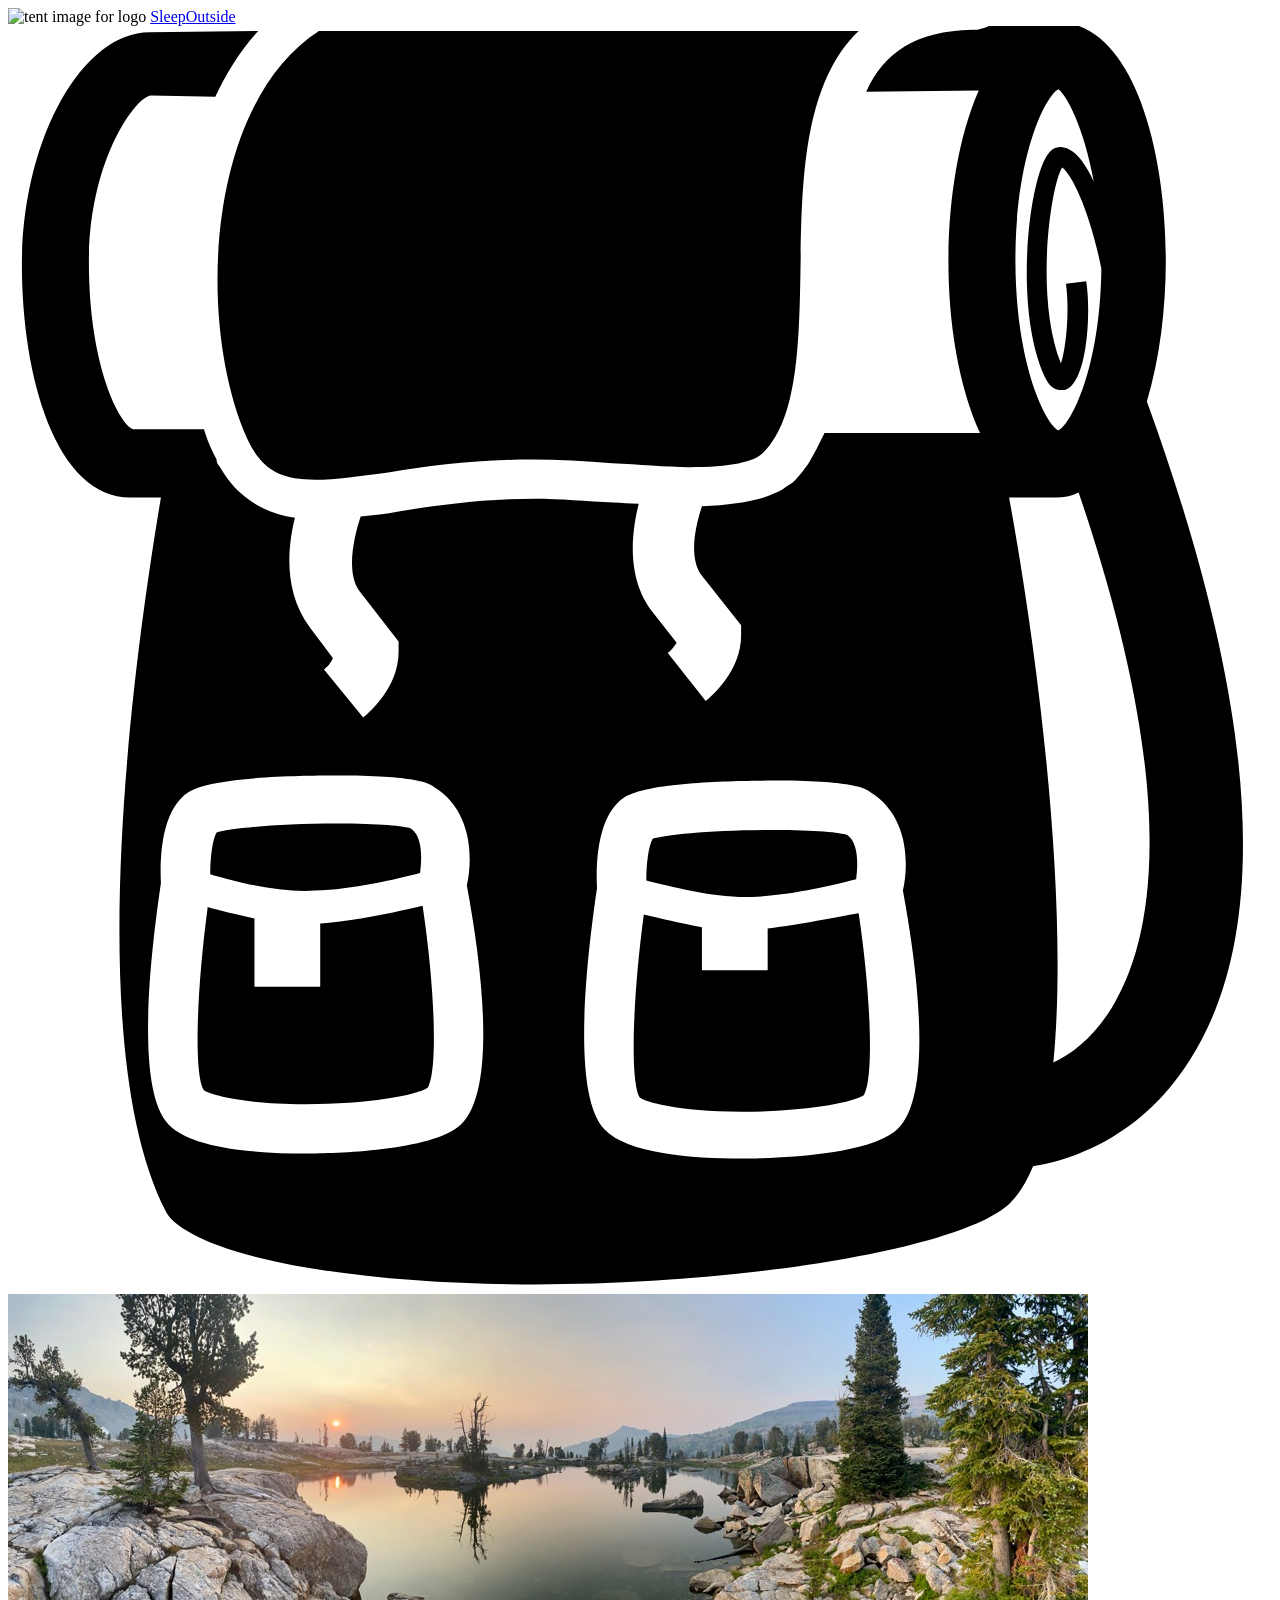
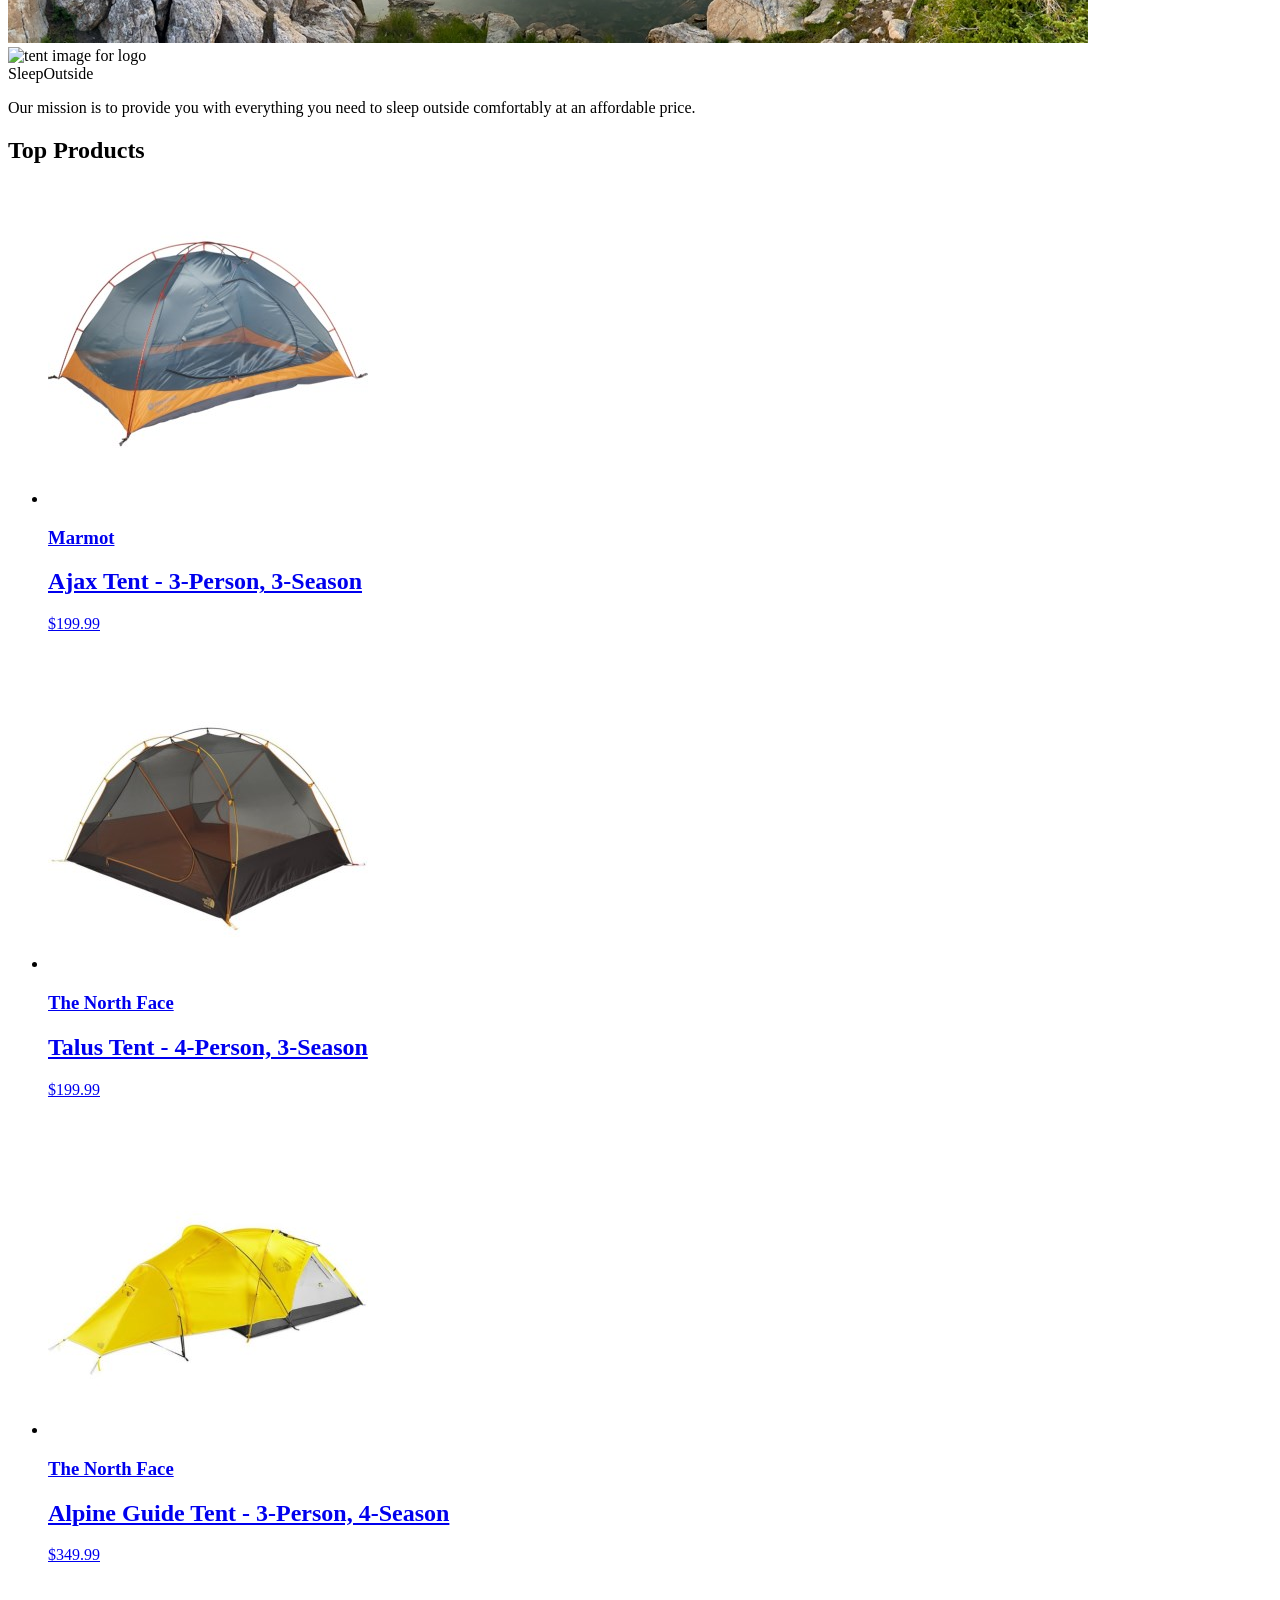
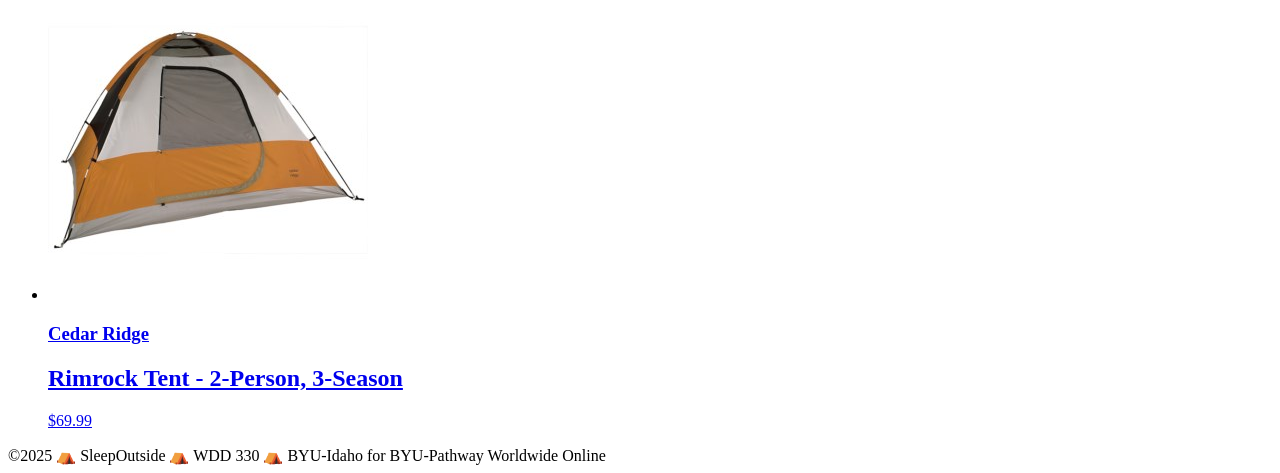
==== src/index.html @ 6423db27 "Initial commit" ====
<!doctype html>
<html lang="en">
  <head>
    <meta charset="UTF-8" />
    <meta name="viewport" content="width=device-width, initial-scale=1.0" />
    <title>Sleep Outside | Home</title>
    <link rel="stylesheet" href="/css/style.css" />
  </head>

  <body>
    <header class="divider">
      <div class="logo">
        <img src="/images/noun_Tent_2517.svg" alt="tent image for logo" />
        <a href="index.html"> Sleep<span class="highlight">Outside</span></a>
      </div>
      <div class="cart">
        <a href="cart/index.html">
          <svg xmlns="http://www.w3.org/2000/svg" viewBox="0 0 100 100">
            <path
              d="M18.9 32.6c1.1 2.4 2.5 3.3 5.4 3.3 1.6 0 3.6-0.3 5.9-0.6 3.2-0.5 6.9-1 11.2-1 2.1 0 4.3 0.1 6.4 0.3 2.1 0.1 4.2 0.3 6.1 0.3 3.2 0 5.2-0.4 5.9-1.2 2.7-2.7 2.8-8.8 2.9-14.6 0.1-6.7 0.2-14.5 4.6-18.7 -0.5 0-1 0-1.6 0 -14.2 0-37.5 0-41.1 0C15.6 6.2 14.9 23.6 18.9 32.6z"
            />
            <path
              d="M90.1 29.7c1-3.3 1.5-7.3 1.5-11.2 0-9-2.7-18.8-8.6-18.8 -0.1 0-0.2 0-0.3 0L77.8-0.1c-0.3 0.2-0.8 0.3-1.1 0.4 0 0 0 0 0 0 -0.2 0-0.3 0-0.4 0 -4.5 0.1-7 1.8-8.4 4.9l8.9-0.1c-1.6 3.6-2.4 8.7-2.4 13.5 0 4.9 0.8 9.9 2.5 13.6l-12.3 0c-0.2 0.4-0.4 0.8-0.6 1.2 -0.2 0.4-0.4 0.7-0.6 1.1 -0.1 0.1-0.1 0.2-0.2 0.3 -0.3 0.4-0.5 0.7-0.9 1.1 0 0 0 0 0 0 0 0-0.1 0.1-0.1 0.1 -0.1 0.1-0.2 0.2-0.4 0.3 -0.2 0.1-0.4 0.3-0.6 0.4 0 0 0 0 0 0 -0.4 0.2-0.9 0.4-1.4 0.6 -1.3 0.4-2.9 0.6-4.9 0.7 -0.5 1.5-1.1 4.1 0 5.5l3.1 3.9 0 0.8c0 2.8-2.3 4.8-2.8 5.2l-3-3.8c0.3-0.2 0.5-0.5 0.7-0.8l-1.8-2.3c-2.2-2.7-1.8-6.3-1.2-8.7 -0.7 0-1.4-0.1-2-0.1 -2.1-0.1-4.3-0.3-6.2-0.3 -4.1 0-7.7 0.5-10.8 1 -1 0.2-2 0.3-3 0.4 -0.5 1.5-1.2 4.4-0.1 5.9l3.1 4 0 0.8c0 2.8-2.3 4.8-2.8 5.2l-3.1-3.8c0.3-0.2 0.6-0.6 0.7-0.9l-1.8-2.4c-2.1-2.8-1.8-6.3-1.2-8.7 -1.6-0.2-2.9-0.8-4-1.7h0c-0.8-0.6-1.4-1.4-2-2.4 -0.1-0.1-0.2-0.3-0.2-0.5 -0.1-0.2-0.2-0.4-0.3-0.6 -0.3-0.6-0.5-1.2-0.7-1.8l-5.6 0c-1-0.3-3.5-4.8-3.5-13.2 0-8.1 3.7-13.1 4.9-13.2L16.4 5.6c0.9-1.9 2-3.7 3.4-5.2L11.2 0.5c-5.4 0-10.1 8.6-10.1 18.4 0 8.9 2.7 18.4 8.6 18.4h2.4c-1.8 10.7-6.6 43 0.4 56.5 0.7 1.4 4.3 3.4 12.2 4.6 20.2 3.1 49.8-0.5 54.6-5.3 0.7-0.7 1.3-1.7 1.8-2.9 2-0.3 8.2-1.7 12.4-8.4C100.1 71.5 98.9 53.9 90.1 29.7zM35.6 87.1c-2.6 2-10.5 2.1-12.1 2.1 0 0 0 0 0 0 -3.9 0-9-0.4-10.8-2.3 -2.6-2.7-1.5-13-0.6-19.1 -0.1-1.9 0-5.8 2.2-7.2 1.9-1.2 8.7-1.3 11.6-1.3 6.4 0 7.4 0.6 7.8 0.9 3 1.8 3.1 5.6 2.6 7.8C37.7 75.5 38.6 84.8 35.6 87.1zM70.1 87.5c-2.6 2-10.5 2.1-12.1 2.1 0 0 0 0 0 0 -3.9 0-9-0.4-10.8-2.3 -2.6-2.7-1.5-13-0.6-19.1 -0.1-1.9 0-5.8 2.2-7.2 1.9-1.2 8.7-1.3 11.6-1.3 6.4 0 7.4 0.6 7.8 0.9 3 1.8 3.1 5.6 2.6 7.8C72.2 76 73.1 85.3 70.1 87.5zM85.9 12.3c-0.6-1.3-1.3-2.2-1.9-2.5 -0.5-0.3-1-0.3-1.4 0 -1.7 1.1-3.2 12.2-0.6 17.9 0.4 0.9 0.9 1.1 1.3 1.1 0.1 0 0.2 0 0.3 0 1.8-0.5 2.1-6.2 1.7-8.6l-1.6 0.2c0.3 2.2 0 5.1-0.4 6.3 -2.1-5.3-0.8-14.1 0.1-15.5 0.8 0.6 2.2 3.5 3.1 8 -0.1 7.9-2.4 12.3-3.4 12.8 -1-0.5-3.4-5.2-3.4-13.5 0-8.3 2.4-13 3.4-13.5C83.7 5.4 85.1 7.9 85.9 12.3zM87.3 77.7c-1.4 2.3-3.1 3.6-4.6 4.3 1.2-12.2-1-31-3.5-44.7h3.3c0.1 0 0.3 0 0.4 0 0.6 0 1.2-0.1 1.8-0.4C92.8 60.7 90.7 72.2 87.3 77.7z"
            />
            <path
              d="M24.7 71v5h-5.2v-5.4c-1.4-0.3-2.7-0.6-3.7-0.9 -0.9 6.8-1.1 13.3-0.3 14.5 0.4 0.3 2.9 1.1 8 1.1h0c5 0 8.8-0.7 9.7-1.3 0.8-1.3 0.6-7.7-0.4-14.4C30.7 70.1 27.5 70.8 24.7 71z"
            />
            <path
              d="M58.8 68.9c2.9-0.1 6.4-0.9 8.3-1.4 0.1-0.8 0.3-2.8-0.7-3.5 -0.5-0.2-2.5-0.4-5.9-0.4 -4.9 0-8.6 0.4-9.5 0.7 -0.3 0.5-0.5 1.9-0.5 3.3C52.5 68.1 56 69 58.8 68.9z"
            />
            <path
              d="M24.3 68.4c2.9-0.1 6.4-0.9 8.3-1.4 0.1-0.8 0.3-2.8-0.7-3.5 -0.5-0.2-2.5-0.4-5.9-0.4 -4.9 0-8.6 0.4-9.5 0.7 -0.3 0.5-0.5 1.9-0.5 3.3C18 67.7 21.5 68.6 24.3 68.4z"
            />
            <path
              d="M60.1 71.4v3.3h-5.2v-3.4c-1.7-0.3-3.3-0.7-4.6-1 -0.9 6.8-1.1 13.3-0.3 14.5 0.4 0.3 2.9 1.1 8 1.1h0c5 0 8.8-0.7 9.7-1.3 0.8-1.3 0.6-7.7-0.4-14.4C65.5 70.5 62.7 71.1 60.1 71.4z"
            />

            <!-- <text x="0" y="115" fill="#000000" font-size="5px" font-weight="bold" font-family="'Helvetica Neue', Helvetica, Arial-Unicode, Arial, Sans-serif">Created by Natalia Woodroffe</text>
            <text x="0" y="120" fill="#000000" font-size="5px" font-weight="bold" font-family="'Helvetica Neue', Helvetica, Arial-Unicode, Arial, Sans-serif">from the Noun Project</text> -->
          </svg>
        </a>
      </div>
    </header>
    <main class="divider">
      <div class="hero">
        <img
          src="/images/banner-sm.jpg"
          srcset="images/banner-sm.jpg 500w, images/banner.jpg"
          alt="image of a high mountain lake"
        />
        <div class="logo logo--square">
          <img src="/images/noun_Tent_2517.svg" alt="tent image for logo" />
          <div>Sleep<span class="highlight">Outside</span></div>
        </div>
        <div class="mission">
          <p>
            Our mission is to provide you with everything you need to sleep
            outside comfortably at an affordable price.
          </p>
        </div>
      </div>

      <section class="products">
        <h2>Top Products</h2>
        <ul class="product-list">
          <li class="product-card">
            <a href="product_pages/marmot-ajax-3.html">
              <img
                src="images/tents/marmot-ajax-tent-3-person-3-season-in-pale-pumpkin-terracotta~p~880rr_01~320.jpg"
                alt="Marmot Ajax tent"
              />
              <h3 class="card__brand">Marmot</h3>
              <h2 class="card__name">Ajax Tent - 3-Person, 3-Season</h2>
              <p class="product-card__price">$199.99</p>
            </a>
          </li>
          <li class="product-card">
            <a href="product_pages/northface-talus-4.html">
              <img
                src="images/tents/the-north-face-talus-tent-4-person-3-season-in-golden-oak-saffron-yellow~p~985rf_01~320.jpg"
                alt="Talus Tent - 4-Person, 3-Season"
              />
              <h3 class="card__brand">The North Face</h3>
              <h2 class="card__name">Talus Tent - 4-Person, 3-Season</h2>
              <p class="product-card__price">$199.99</p>
            </a>
          </li>
          <li class="product-card">
            <a href="product_pages/northface-alpine-3.html">
              <img
                src="images/tents/the-north-face-alpine-guide-tent-3-person-4-season-in-canary-yellow-high-rise-grey~p~985pr_01~320.jpg"
                alt="Alpine Guide Tent - 3-Person, 4-Season"
              />
              <h3 class="card__brand">The North Face</h3>
              <h2 class="card__name">Alpine Guide Tent - 3-Person, 4-Season</h2>
              <p class="product-card__price">$349.99</p>
            </a>
          </li>
          <li class="product-card">
            <a href="product_pages/cedar-ridge-rimrock-2.html">
              <img
                src="images/tents/cedar-ridge-rimrock-tent-2-person-3-season-in-rust-clay~p~344yj_01~320.jpg"
                alt="Rimrock Tent - 2-Person, 3-Season"
              />
              <h3 class="card__brand">Cedar Ridge</h3>
              <h2 class="card__name">Rimrock Tent - 2-Person, 3-Season</h2>
              <p class="product-card__price">$69.99</p>
            </a>
          </li>
        </ul>
      </section>
    </main>
    <footer>
      &copy;2025 ⛺ SleepOutside ⛺ WDD 330 ⛺ BYU-Idaho for BYU-Pathway
      Worldwide Online
    </footer>
  </body>
</html>
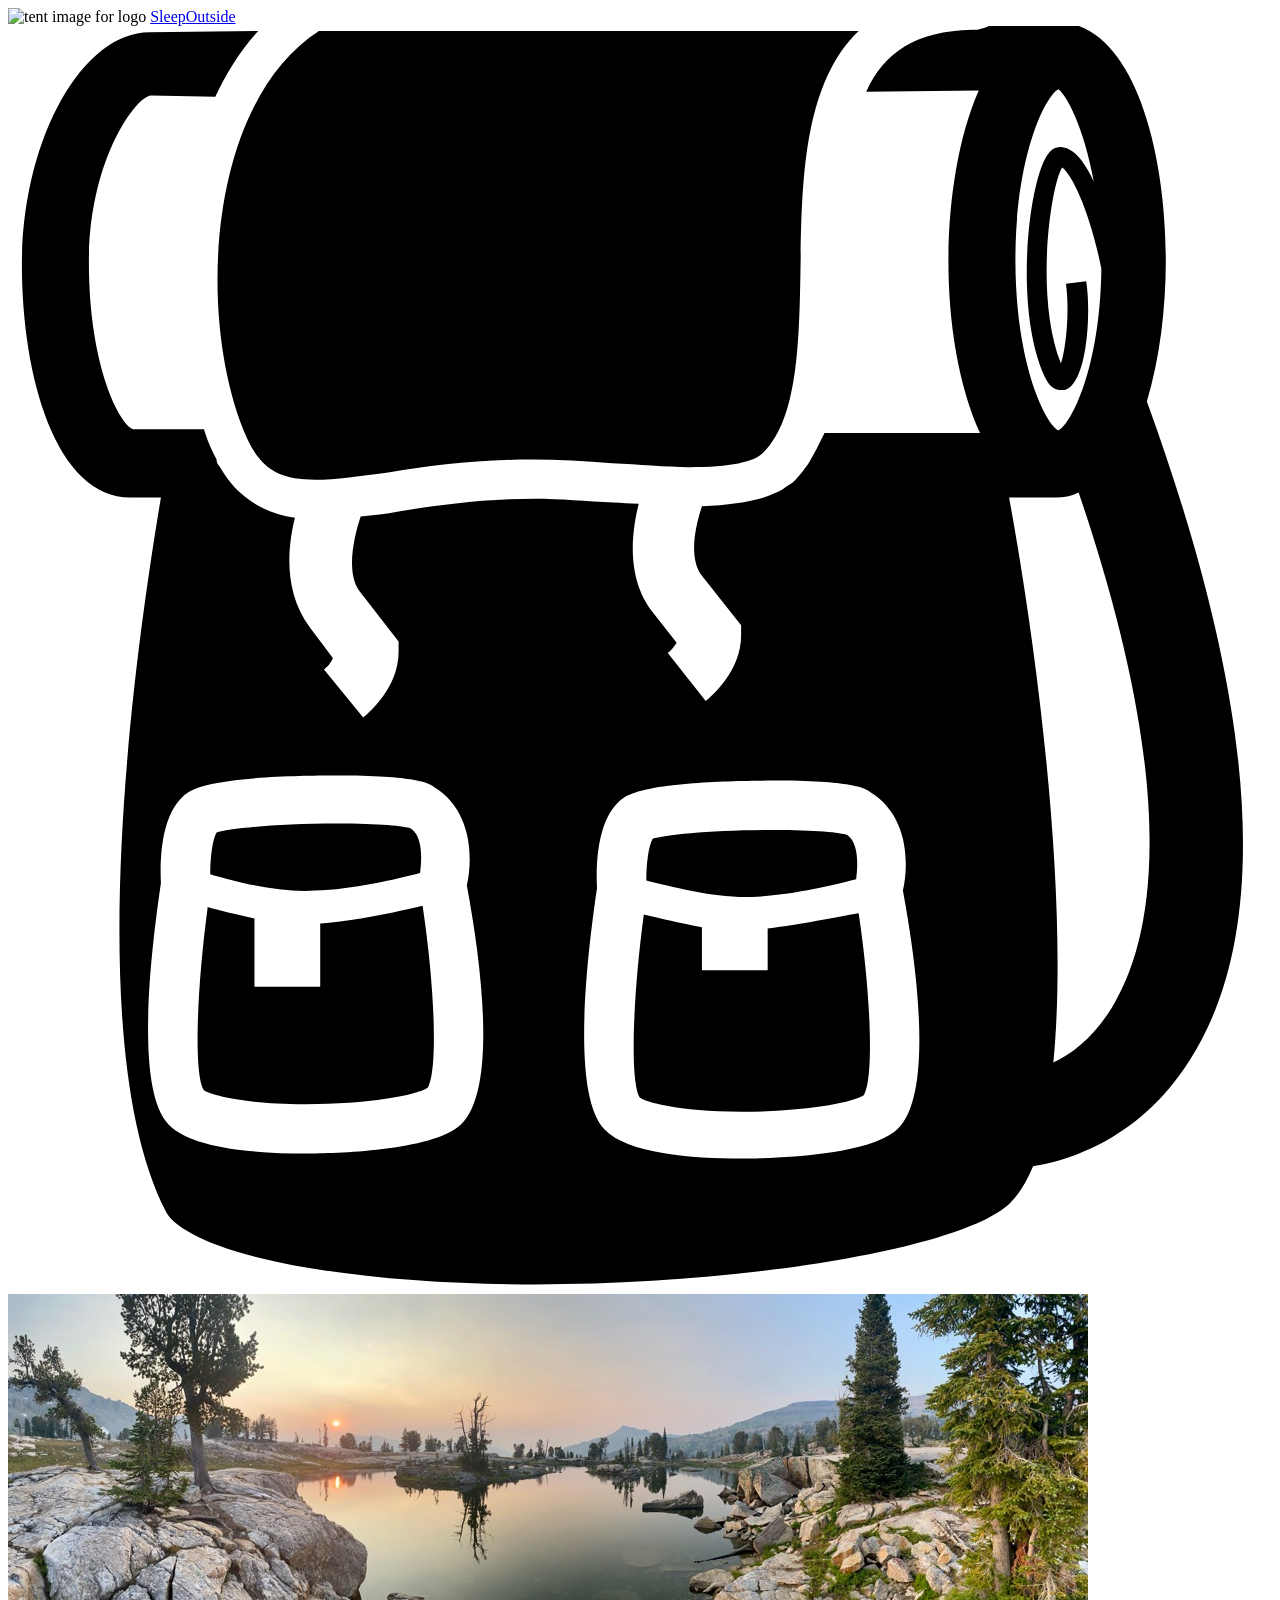
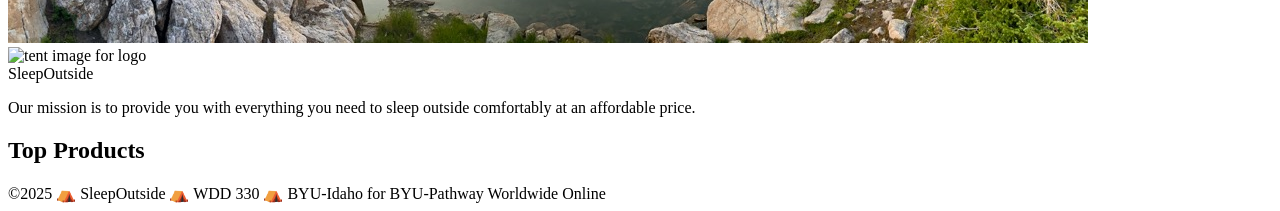
==== commit c63d0baf: "Completed Week 02 Individual Activity" ====
--- a/src/index.html
+++ b/src/index.html
@@ -5,6 +5,7 @@
     <meta name="viewport" content="width=device-width, initial-scale=1.0" />
     <title>Sleep Outside | Home</title>
     <link rel="stylesheet" href="/css/style.css" />
+    <script src="/js/main.js" type="module"></script>
   </head>
 
   <body>
@@ -62,52 +63,7 @@
 
       <section class="products">
         <h2>Top Products</h2>
-        <ul class="product-list">
-          <li class="product-card">
-            <a href="product_pages/marmot-ajax-3.html">
-              <img
-                src="images/tents/marmot-ajax-tent-3-person-3-season-in-pale-pumpkin-terracotta~p~880rr_01~320.jpg"
-                alt="Marmot Ajax tent"
-              />
-              <h3 class="card__brand">Marmot</h3>
-              <h2 class="card__name">Ajax Tent - 3-Person, 3-Season</h2>
-              <p class="product-card__price">$199.99</p>
-            </a>
-          </li>
-          <li class="product-card">
-            <a href="product_pages/northface-talus-4.html">
-              <img
-                src="images/tents/the-north-face-talus-tent-4-person-3-season-in-golden-oak-saffron-yellow~p~985rf_01~320.jpg"
-                alt="Talus Tent - 4-Person, 3-Season"
-              />
-              <h3 class="card__brand">The North Face</h3>
-              <h2 class="card__name">Talus Tent - 4-Person, 3-Season</h2>
-              <p class="product-card__price">$199.99</p>
-            </a>
-          </li>
-          <li class="product-card">
-            <a href="product_pages/northface-alpine-3.html">
-              <img
-                src="images/tents/the-north-face-alpine-guide-tent-3-person-4-season-in-canary-yellow-high-rise-grey~p~985pr_01~320.jpg"
-                alt="Alpine Guide Tent - 3-Person, 4-Season"
-              />
-              <h3 class="card__brand">The North Face</h3>
-              <h2 class="card__name">Alpine Guide Tent - 3-Person, 4-Season</h2>
-              <p class="product-card__price">$349.99</p>
-            </a>
-          </li>
-          <li class="product-card">
-            <a href="product_pages/cedar-ridge-rimrock-2.html">
-              <img
-                src="images/tents/cedar-ridge-rimrock-tent-2-person-3-season-in-rust-clay~p~344yj_01~320.jpg"
-                alt="Rimrock Tent - 2-Person, 3-Season"
-              />
-              <h3 class="card__brand">Cedar Ridge</h3>
-              <h2 class="card__name">Rimrock Tent - 2-Person, 3-Season</h2>
-              <p class="product-card__price">$69.99</p>
-            </a>
-          </li>
-        </ul>
+        <ul class="product-list"></ul>
       </section>
     </main>
     <footer>
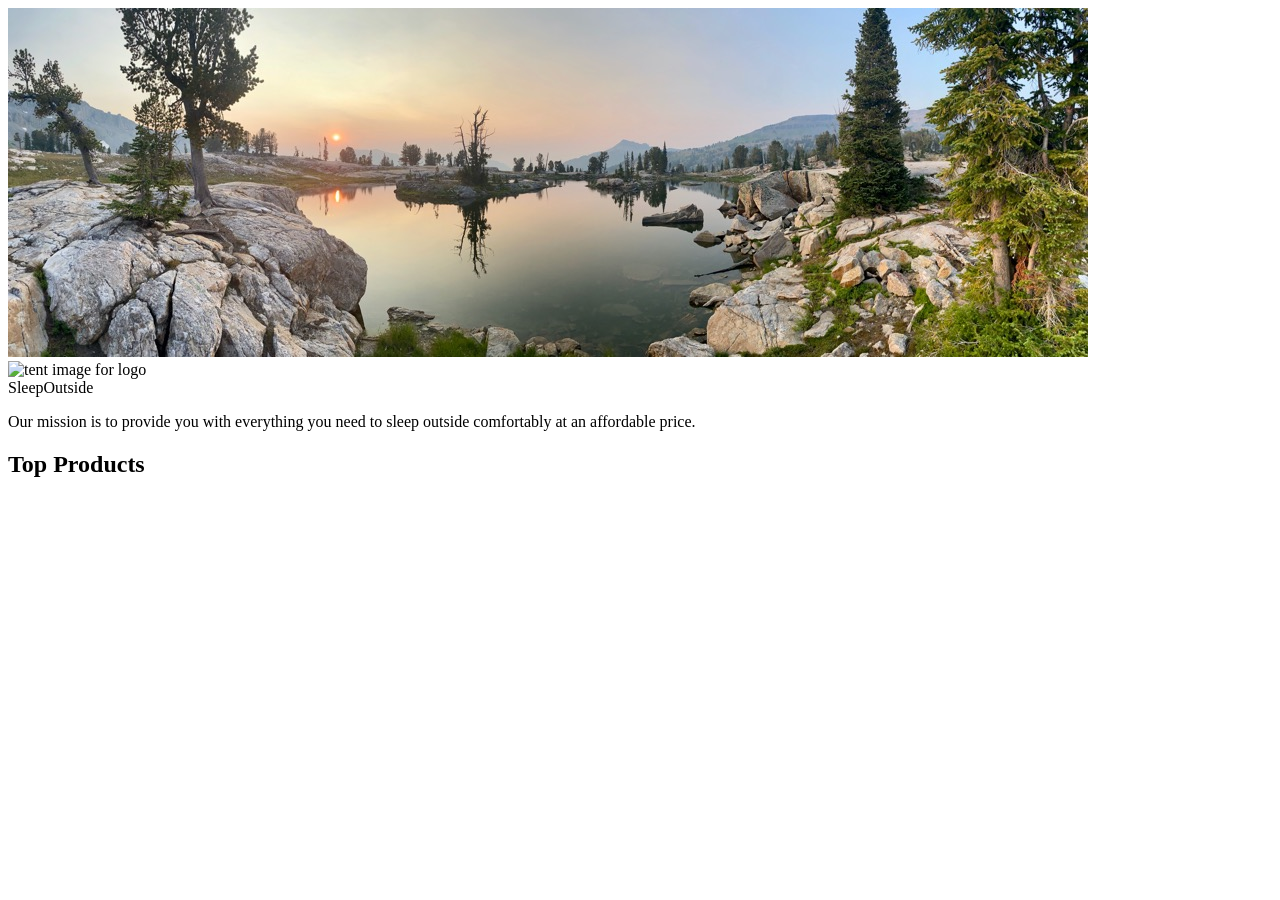
==== commit 6274e4cd: "Completed Team Activity Week 03" ====
--- a/src/index.html
+++ b/src/index.html
@@ -9,39 +9,7 @@
   </head>
 
   <body>
-    <header class="divider">
-      <div class="logo">
-        <img src="/images/noun_Tent_2517.svg" alt="tent image for logo" />
-        <a href="index.html"> Sleep<span class="highlight">Outside</span></a>
-      </div>
-      <div class="cart">
-        <a href="cart/index.html">
-          <svg xmlns="http://www.w3.org/2000/svg" viewBox="0 0 100 100">
-            <path
-              d="M18.9 32.6c1.1 2.4 2.5 3.3 5.4 3.3 1.6 0 3.6-0.3 5.9-0.6 3.2-0.5 6.9-1 11.2-1 2.1 0 4.3 0.1 6.4 0.3 2.1 0.1 4.2 0.3 6.1 0.3 3.2 0 5.2-0.4 5.9-1.2 2.7-2.7 2.8-8.8 2.9-14.6 0.1-6.7 0.2-14.5 4.6-18.7 -0.5 0-1 0-1.6 0 -14.2 0-37.5 0-41.1 0C15.6 6.2 14.9 23.6 18.9 32.6z"
-            />
-            <path
-              d="M90.1 29.7c1-3.3 1.5-7.3 1.5-11.2 0-9-2.7-18.8-8.6-18.8 -0.1 0-0.2 0-0.3 0L77.8-0.1c-0.3 0.2-0.8 0.3-1.1 0.4 0 0 0 0 0 0 -0.2 0-0.3 0-0.4 0 -4.5 0.1-7 1.8-8.4 4.9l8.9-0.1c-1.6 3.6-2.4 8.7-2.4 13.5 0 4.9 0.8 9.9 2.5 13.6l-12.3 0c-0.2 0.4-0.4 0.8-0.6 1.2 -0.2 0.4-0.4 0.7-0.6 1.1 -0.1 0.1-0.1 0.2-0.2 0.3 -0.3 0.4-0.5 0.7-0.9 1.1 0 0 0 0 0 0 0 0-0.1 0.1-0.1 0.1 -0.1 0.1-0.2 0.2-0.4 0.3 -0.2 0.1-0.4 0.3-0.6 0.4 0 0 0 0 0 0 -0.4 0.2-0.9 0.4-1.4 0.6 -1.3 0.4-2.9 0.6-4.9 0.7 -0.5 1.5-1.1 4.1 0 5.5l3.1 3.9 0 0.8c0 2.8-2.3 4.8-2.8 5.2l-3-3.8c0.3-0.2 0.5-0.5 0.7-0.8l-1.8-2.3c-2.2-2.7-1.8-6.3-1.2-8.7 -0.7 0-1.4-0.1-2-0.1 -2.1-0.1-4.3-0.3-6.2-0.3 -4.1 0-7.7 0.5-10.8 1 -1 0.2-2 0.3-3 0.4 -0.5 1.5-1.2 4.4-0.1 5.9l3.1 4 0 0.8c0 2.8-2.3 4.8-2.8 5.2l-3.1-3.8c0.3-0.2 0.6-0.6 0.7-0.9l-1.8-2.4c-2.1-2.8-1.8-6.3-1.2-8.7 -1.6-0.2-2.9-0.8-4-1.7h0c-0.8-0.6-1.4-1.4-2-2.4 -0.1-0.1-0.2-0.3-0.2-0.5 -0.1-0.2-0.2-0.4-0.3-0.6 -0.3-0.6-0.5-1.2-0.7-1.8l-5.6 0c-1-0.3-3.5-4.8-3.5-13.2 0-8.1 3.7-13.1 4.9-13.2L16.4 5.6c0.9-1.9 2-3.7 3.4-5.2L11.2 0.5c-5.4 0-10.1 8.6-10.1 18.4 0 8.9 2.7 18.4 8.6 18.4h2.4c-1.8 10.7-6.6 43 0.4 56.5 0.7 1.4 4.3 3.4 12.2 4.6 20.2 3.1 49.8-0.5 54.6-5.3 0.7-0.7 1.3-1.7 1.8-2.9 2-0.3 8.2-1.7 12.4-8.4C100.1 71.5 98.9 53.9 90.1 29.7zM35.6 87.1c-2.6 2-10.5 2.1-12.1 2.1 0 0 0 0 0 0 -3.9 0-9-0.4-10.8-2.3 -2.6-2.7-1.5-13-0.6-19.1 -0.1-1.9 0-5.8 2.2-7.2 1.9-1.2 8.7-1.3 11.6-1.3 6.4 0 7.4 0.6 7.8 0.9 3 1.8 3.1 5.6 2.6 7.8C37.7 75.5 38.6 84.8 35.6 87.1zM70.1 87.5c-2.6 2-10.5 2.1-12.1 2.1 0 0 0 0 0 0 -3.9 0-9-0.4-10.8-2.3 -2.6-2.7-1.5-13-0.6-19.1 -0.1-1.9 0-5.8 2.2-7.2 1.9-1.2 8.7-1.3 11.6-1.3 6.4 0 7.4 0.6 7.8 0.9 3 1.8 3.1 5.6 2.6 7.8C72.2 76 73.1 85.3 70.1 87.5zM85.9 12.3c-0.6-1.3-1.3-2.2-1.9-2.5 -0.5-0.3-1-0.3-1.4 0 -1.7 1.1-3.2 12.2-0.6 17.9 0.4 0.9 0.9 1.1 1.3 1.1 0.1 0 0.2 0 0.3 0 1.8-0.5 2.1-6.2 1.7-8.6l-1.6 0.2c0.3 2.2 0 5.1-0.4 6.3 -2.1-5.3-0.8-14.1 0.1-15.5 0.8 0.6 2.2 3.5 3.1 8 -0.1 7.9-2.4 12.3-3.4 12.8 -1-0.5-3.4-5.2-3.4-13.5 0-8.3 2.4-13 3.4-13.5C83.7 5.4 85.1 7.9 85.9 12.3zM87.3 77.7c-1.4 2.3-3.1 3.6-4.6 4.3 1.2-12.2-1-31-3.5-44.7h3.3c0.1 0 0.3 0 0.4 0 0.6 0 1.2-0.1 1.8-0.4C92.8 60.7 90.7 72.2 87.3 77.7z"
-            />
-            <path
-              d="M24.7 71v5h-5.2v-5.4c-1.4-0.3-2.7-0.6-3.7-0.9 -0.9 6.8-1.1 13.3-0.3 14.5 0.4 0.3 2.9 1.1 8 1.1h0c5 0 8.8-0.7 9.7-1.3 0.8-1.3 0.6-7.7-0.4-14.4C30.7 70.1 27.5 70.8 24.7 71z"
-            />
-            <path
-              d="M58.8 68.9c2.9-0.1 6.4-0.9 8.3-1.4 0.1-0.8 0.3-2.8-0.7-3.5 -0.5-0.2-2.5-0.4-5.9-0.4 -4.9 0-8.6 0.4-9.5 0.7 -0.3 0.5-0.5 1.9-0.5 3.3C52.5 68.1 56 69 58.8 68.9z"
-            />
-            <path
-              d="M24.3 68.4c2.9-0.1 6.4-0.9 8.3-1.4 0.1-0.8 0.3-2.8-0.7-3.5 -0.5-0.2-2.5-0.4-5.9-0.4 -4.9 0-8.6 0.4-9.5 0.7 -0.3 0.5-0.5 1.9-0.5 3.3C18 67.7 21.5 68.6 24.3 68.4z"
-            />
-            <path
-              d="M60.1 71.4v3.3h-5.2v-3.4c-1.7-0.3-3.3-0.7-4.6-1 -0.9 6.8-1.1 13.3-0.3 14.5 0.4 0.3 2.9 1.1 8 1.1h0c5 0 8.8-0.7 9.7-1.3 0.8-1.3 0.6-7.7-0.4-14.4C65.5 70.5 62.7 71.1 60.1 71.4z"
-            />
-
-            <!-- <text x="0" y="115" fill="#000000" font-size="5px" font-weight="bold" font-family="'Helvetica Neue', Helvetica, Arial-Unicode, Arial, Sans-serif">Created by Natalia Woodroffe</text>
-            <text x="0" y="120" fill="#000000" font-size="5px" font-weight="bold" font-family="'Helvetica Neue', Helvetica, Arial-Unicode, Arial, Sans-serif">from the Noun Project</text> -->
-          </svg>
-        </a>
-      </div>
-    </header>
+    <header class="divider" id="main-header"></header>
     <main class="divider">
       <div class="hero">
         <img
@@ -66,9 +34,6 @@
         <ul class="product-list"></ul>
       </section>
     </main>
-    <footer>
-      &copy;2025 ⛺ SleepOutside ⛺ WDD 330 ⛺ BYU-Idaho for BYU-Pathway
-      Worldwide Online
-    </footer>
+    <footer id="main-footer"></footer>
   </body>
 </html>
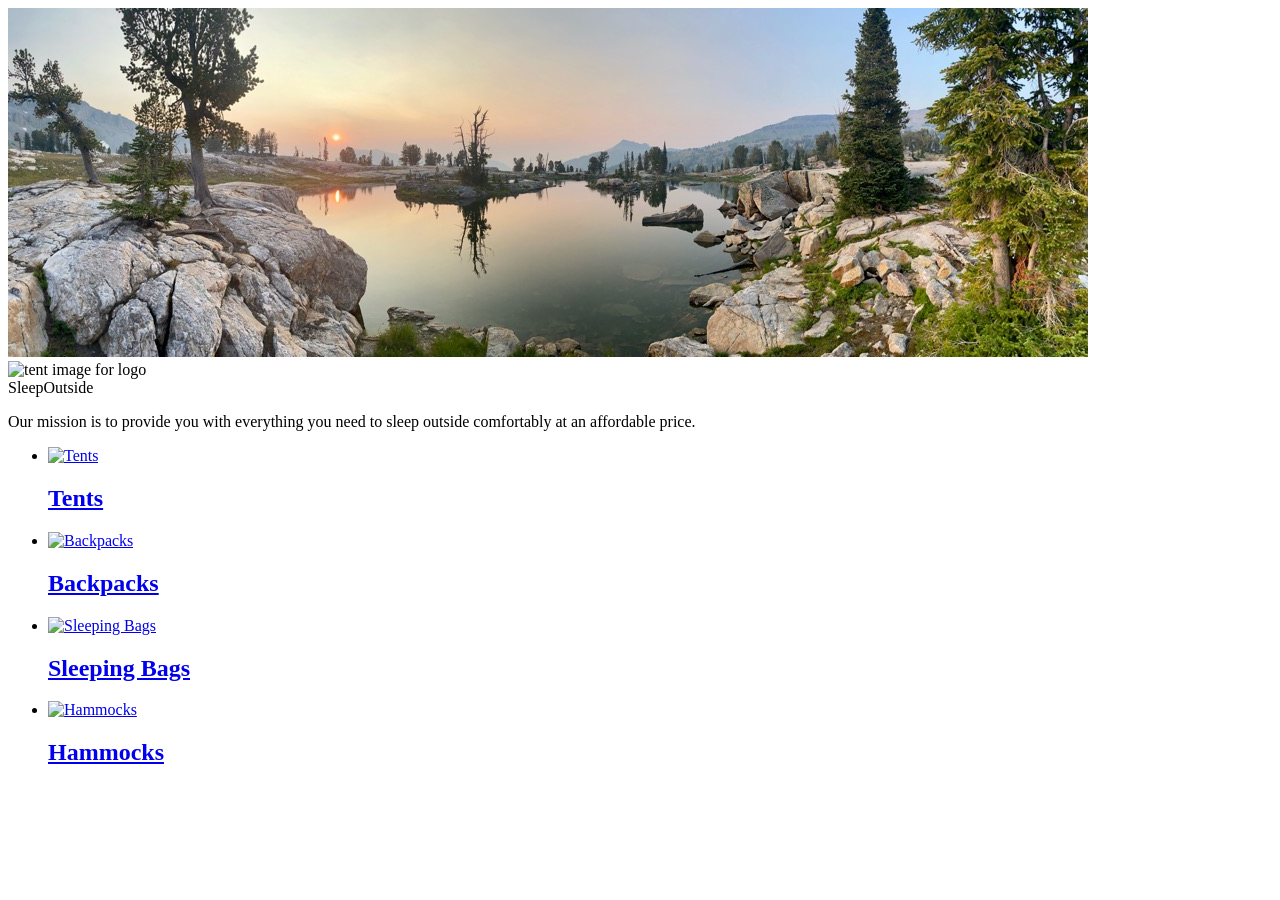
==== commit d4e51da9: "Week 03 Invidual Task and Activity" ====
--- a/src/index.html
+++ b/src/index.html
@@ -28,10 +28,36 @@
           </p>
         </div>
       </div>
-
       <section class="products">
-        <h2>Top Products</h2>
-        <ul class="product-list"></ul>
+        <ul class="product-grid">
+          <li>
+            <a href="/product_listing/index.html?category=tents">
+              <img src="/images/category-tents.svg" alt="Tents" />
+              <h2>Tents</h2>
+            </a>
+          </li>
+          <li>
+            <a href="/product_listing/index.html?category=backpacks">
+              <img src="/images/category-backpacks.svg" alt="Backpacks" />
+              <h2>Backpacks</h2>
+            </a>
+          </li>
+          <li>
+            <a href="/product_listing/index.html?category=sleeping-bags">
+              <img
+                src="/images/category-sleepingbags.svg"
+                alt="Sleeping Bags"
+              />
+              <h2>Sleeping Bags</h2>
+            </a>
+          </li>
+          <li>
+            <a href="/product_listing/index.html?category=hammocks">
+              <img src="/images/category-hammocks.svg" alt="Hammocks" />
+              <h2>Hammocks</h2>
+            </a>
+          </li>
+        </ul>
       </section>
     </main>
     <footer id="main-footer"></footer>
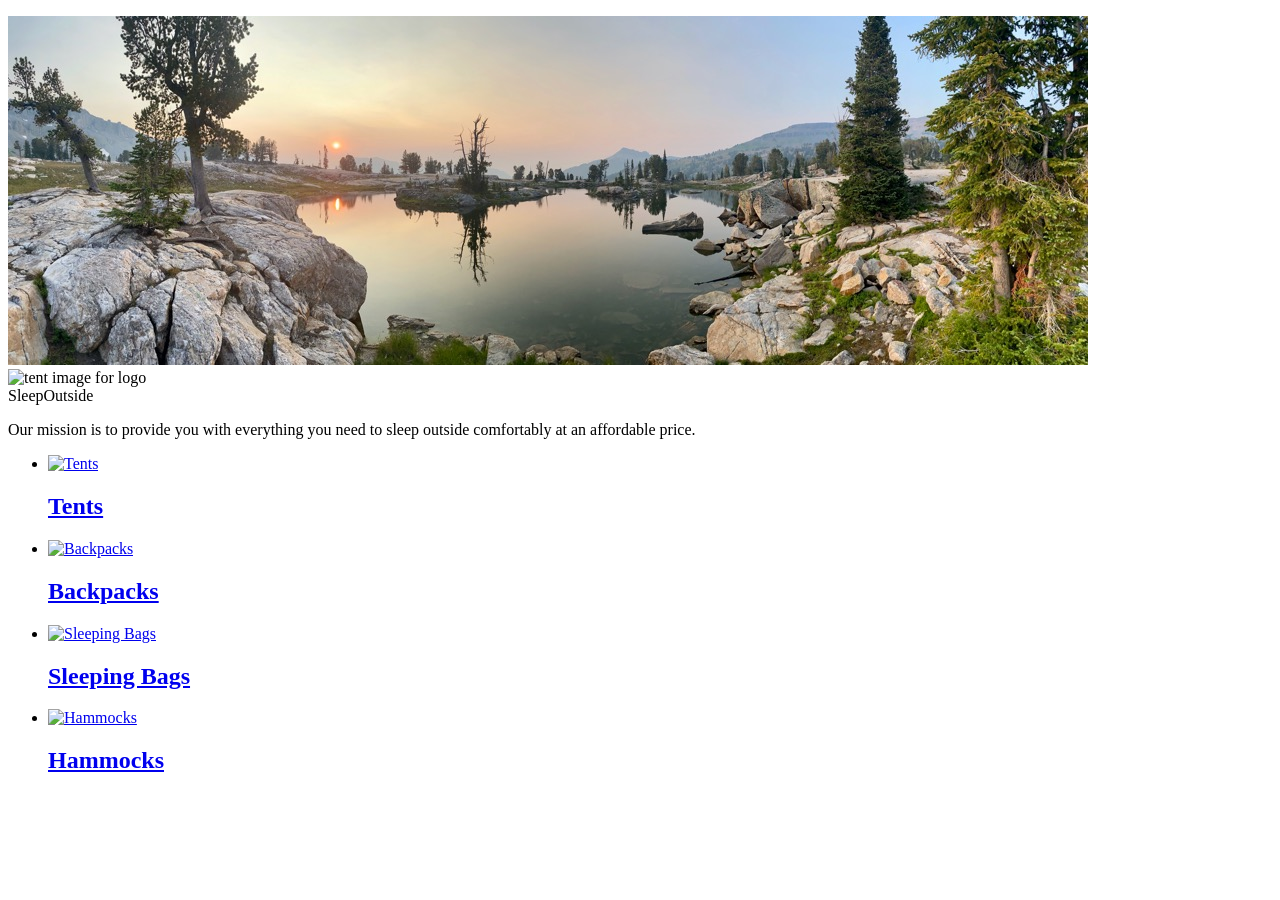
==== commit 3d37ebab: "alert added" ====
--- a/src/index.html
+++ b/src/index.html
@@ -9,7 +9,9 @@
   </head>
 
   <body>
-    <header class="divider" id="main-header"></header>
+    <header class="divider" id="main-header">
+      <ul class="alert-list"></ul>
+    </header>
     <main class="divider">
       <div class="hero">
         <img
